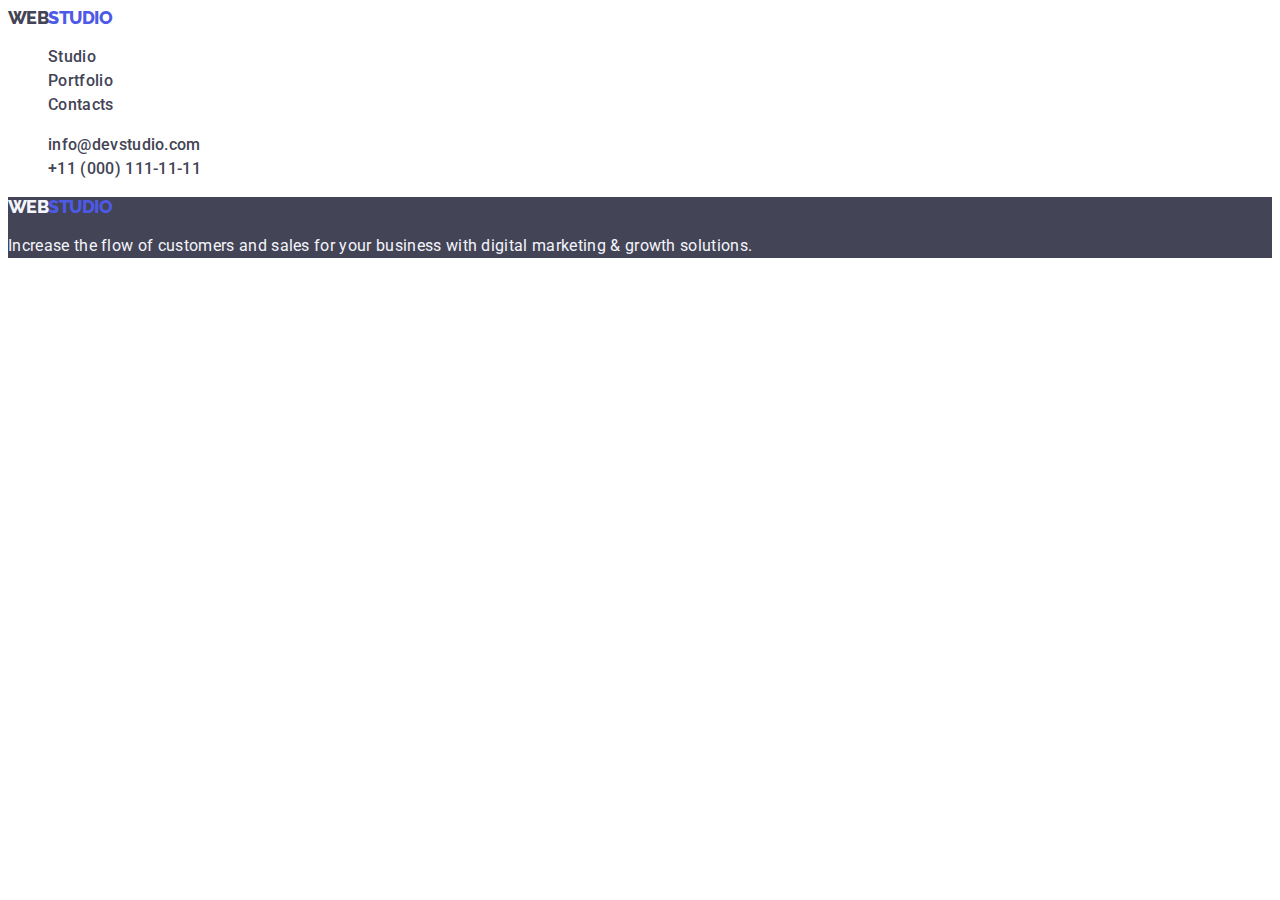
==== portfolio.html @ e65fb9cf "second commit" ====
<!DOCTYPE html>
<html lang="en">
<head>
    <meta charset="UTF-8">
    <meta name="viewport" content="width=device-width, initial-scale=1.0">
    <title>Portfolio</title>
    <link rel="preconnect" href="https://fonts.googleapis.com">
    <link rel="preconnect" href="https://fonts.gstatic.com" crossorigin>
    <link href="https://fonts.googleapis.com/css2?family=Raleway:wght@800&family=Roboto:wght@400;500;700;900&display=swap" rel="stylesheet">
    <link rel="stylesheet" href="./css/styles.css" />
</head>
    <body>
        <header class="header">
            <nav class="header-navigation">
                <a href="./index.html" class="header-logo link"><span>Web</span>Studio</a>
                <ul class="header-men list">
                    <li class="header-menu-item">
                        <a class="header-menu-link link" href="#">Studio</a>
                    </li>
                    <li class="header-menu-item">
                        <a class="header-menu-link link" href="#portfolio">Portfolio</a>
                    </li>
                    <li class="header-menu-item">
                        <a class="header-menu-link link" href="#contacts">Contacts</a>
                    </li>
                </ul>
            </nav>
            <address>
                <ul class="header-contact list">
                    <li class="header-contact-item">
                        <a class="header-contact-link link" href="mailto:info@devstudio.com">info@devstudio.com</a>
                    </li>
                    <li class="header-contact-item">
                        <a class="header-contact-link link" href="tel:+110001111111">+11 (000) 111-11-11</a>
                    </li>
                
                </ul>
            </address>
        </header>
        <main>
            <section>
                <h1 class="visually-hidden">list of buttons</h1>
            </section>
           
        </main>
        <footer class="footer">
            <a class="footer-logo link" href="./index.html"><span>Web</span>Studio</a>
            <p class="footer-text">Increase the flow of customers and sales for your business with digital marketing & growth solutions.</p>
        </footer>
    </body>
</html>
---- css/styles.css ----
:root {
    --primary-brand: #4d5ae5;
    --pressedstate: #404bbf;
    --text: #434455;
    --dark: #2E2F42;
    --success: #31d0aa;
    --subtle-text: #8e8f99;
    --accent: #e7e9fc;
    --light: #f4f4fd;
    --white-background: #ffffff;
    --modal-background: #fcfcfc;

}

body {
    font-family: 'Roboto', sans-serif;
}

.visually-hidden {
    position: absolute;
    width: 1px;
    height: 1px;
    margin: -1px;
    border: 0;
    padding: 0;
    white-space: nowrap;
    clip-path: inset(100%);
    clip: rect(0 0 0 0);
    overflow: hidden;
  }

.link {
    text-decoration: none;
}

.list {
    list-style-type: none;
}

/* ---------------- HEADER --------------- */

.header-logo {
    color: var(--primary-brand);
    font-size: 18px;
    font-family: Raleway;
    font-weight: 800;
    line-height: 1.16;
    letter-spacing: -0.03em;
    text-transform: uppercase;
}

.header-logo span {
    color: var(--text);
}

.header-menu-link,
.header-contact-link {
    color: var(--text);
    font-size: 16px;
    font-weight: 500;
    line-height: 1.5;
    letter-spacing: 0.02em;
    font-style: normal;
}

.header-menu-link:hover,
.header-menu-link:focus {
    color: var(--primary-brand);
}

/* ---------------- HERO --------------- */

.hero {
    background-color: var(--text);
}
.hero-title {
    color: var(--white-background);
    text-align: center;
    font-size: 56px;
    font-weight: 700;
    line-height: 1.07;
    letter-spacing: 0.02em;
}
.hero-btn {
    color:  var(--white-background);
    text-align: center;
    font-size: 16px;
    font-family: inherit;
    font-weight: 500;
    line-height: 1.5;
    letter-spacing: 0.04em;
    background-color: var(--primary-brand);
}

/* ---------------- ADVANTAGES --------------- */

.advantages {
}

.advantages-list {
}

.advantages-item {
}

.advantages-subtitle {
    color: var(--text);
    font-size: 20px;
    font-weight: 500;
    line-height: 1.2;
    letter-spacing: 0.02;
}
.advantages-item-text {
    color: var(--text);
    font-size: 16px;
    line-height: 1.5;
    letter-spacing: 0.02;
}

/* ---------------- SERVICES --------------- */

.services {
}
.services-title {
    color:  var(--text);
    text-align: center;
    font-size: 36px;
    font-weight: 700;
    line-height: 1.11;
    letter-spacing: 0.02em;
    text-transform: capitalize;
}
.services-list {
}
.list {
}
.services-item {
}
.services-img {
}

/* ---------------- TEAM --------------- */

.team {
}
.team-title {
    color: var(--text);
    text-align: center;
    font-size: 36px;
    font-weight: 700;
    line-height: 1.11;
    letter-spacing: 0.02em;
    text-transform: capitalize;
}
.team-name {
    color: var(--text);
    text-align: center;
    font-size: 20px;
    font-family: Roboto;
    font-weight: 500;
    line-height: 1.2;
    letter-spacing: 0.02em;
}
.team-specialty {
    color: var(--text);
    text-align: center;
    font-size: 16px;
    font-family: Roboto;
    line-height: 1.5;
    letter-spacing: 0.02em;
    }

/* ---------------- FOOTER --------------- */

.footer {
    background-color: var(--text);
 }
.footer-logo {
    color: var(--primary-brand);
    font-size: 18px;
    font-family: Raleway;
    font-weight: 800;
    line-height: 1.16;
    letter-spacing: -0.03em;
    text-transform: uppercase;
 }

.footer-logo span {
    color: var(--light);
}

.footer-text {
    color: var(--light);
    font-size: 16px;
    line-height: 1.5;
    letter-spacing: 0.02em;
}
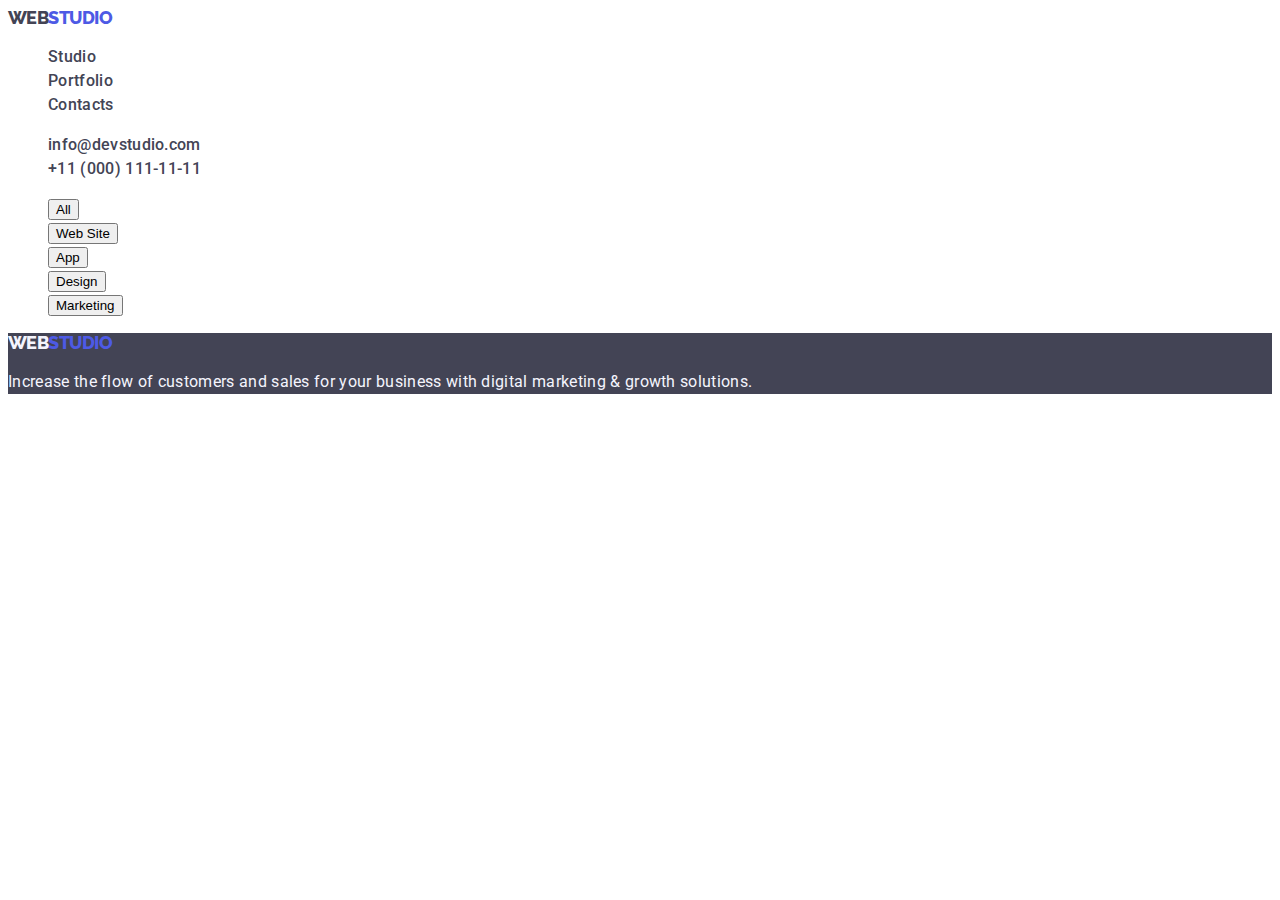
==== commit e5c99d94: "second commit" ====
--- a/portfolio.html
+++ b/portfolio.html
@@ -15,13 +15,13 @@
                 <a href="./index.html" class="header-logo link"><span>Web</span>Studio</a>
                 <ul class="header-men list">
                     <li class="header-menu-item">
-                        <a class="header-menu-link link" href="#">Studio</a>
+                        <a class="header-menu-link link" href="./index.html">Studio</a>
                     </li>
                     <li class="header-menu-item">
-                        <a class="header-menu-link link" href="#portfolio">Portfolio</a>
+                        <a class="header-menu-link link" href="./portfolio.html">Portfolio</a>
                     </li>
                     <li class="header-menu-item">
-                        <a class="header-menu-link link" href="#contacts">Contacts</a>
+                        <a class="header-menu-link link" href="">Contacts</a>
                     </li>
                 </ul>
             </nav>
@@ -40,6 +40,23 @@
         <main>
             <section>
                 <h1 class="visually-hidden">list of buttons</h1>
+                <ul class="button-list list">
+                    <li>
+                        <button class="link-button" type="button">All</button>
+                    </li>
+                    <li>
+                        <button class="link-button" type="button">Web Site</button>
+                    </li>
+                    <li>
+                        <button class="link-button" type="button">App</button>
+                    </li>
+                    <li>
+                        <button class="link-button" type="button">Design</button>
+                    </li>
+                    <li>
+                        <button class="link-button" type="button">Marketing</button>
+                    </li>
+                </ul>
             </section>
            
         </main>
--- a/css/styles.css
+++ b/css/styles.css
@@ -156,7 +156,6 @@
     color: var(--text);
     text-align: center;
     font-size: 20px;
-    font-family: Roboto;
     font-weight: 500;
     line-height: 1.2;
     letter-spacing: 0.02em;
@@ -165,7 +164,6 @@
     color: var(--text);
     text-align: center;
     font-size: 16px;
-    font-family: Roboto;
     line-height: 1.5;
     letter-spacing: 0.02em;
     }
@@ -194,4 +192,16 @@
     font-size: 16px;
     line-height: 1.5;
     letter-spacing: 0.02em;
-}+}
+
+/* ---------------- BUTTON --------------- */
+
+.button-list {
+color: var(--primary-brand);
+font-size: 16px;
+font-family: inherit;
+font-weight: 500;
+line-height: 1.5;
+letter-spacing: 0.04em;
+}
+
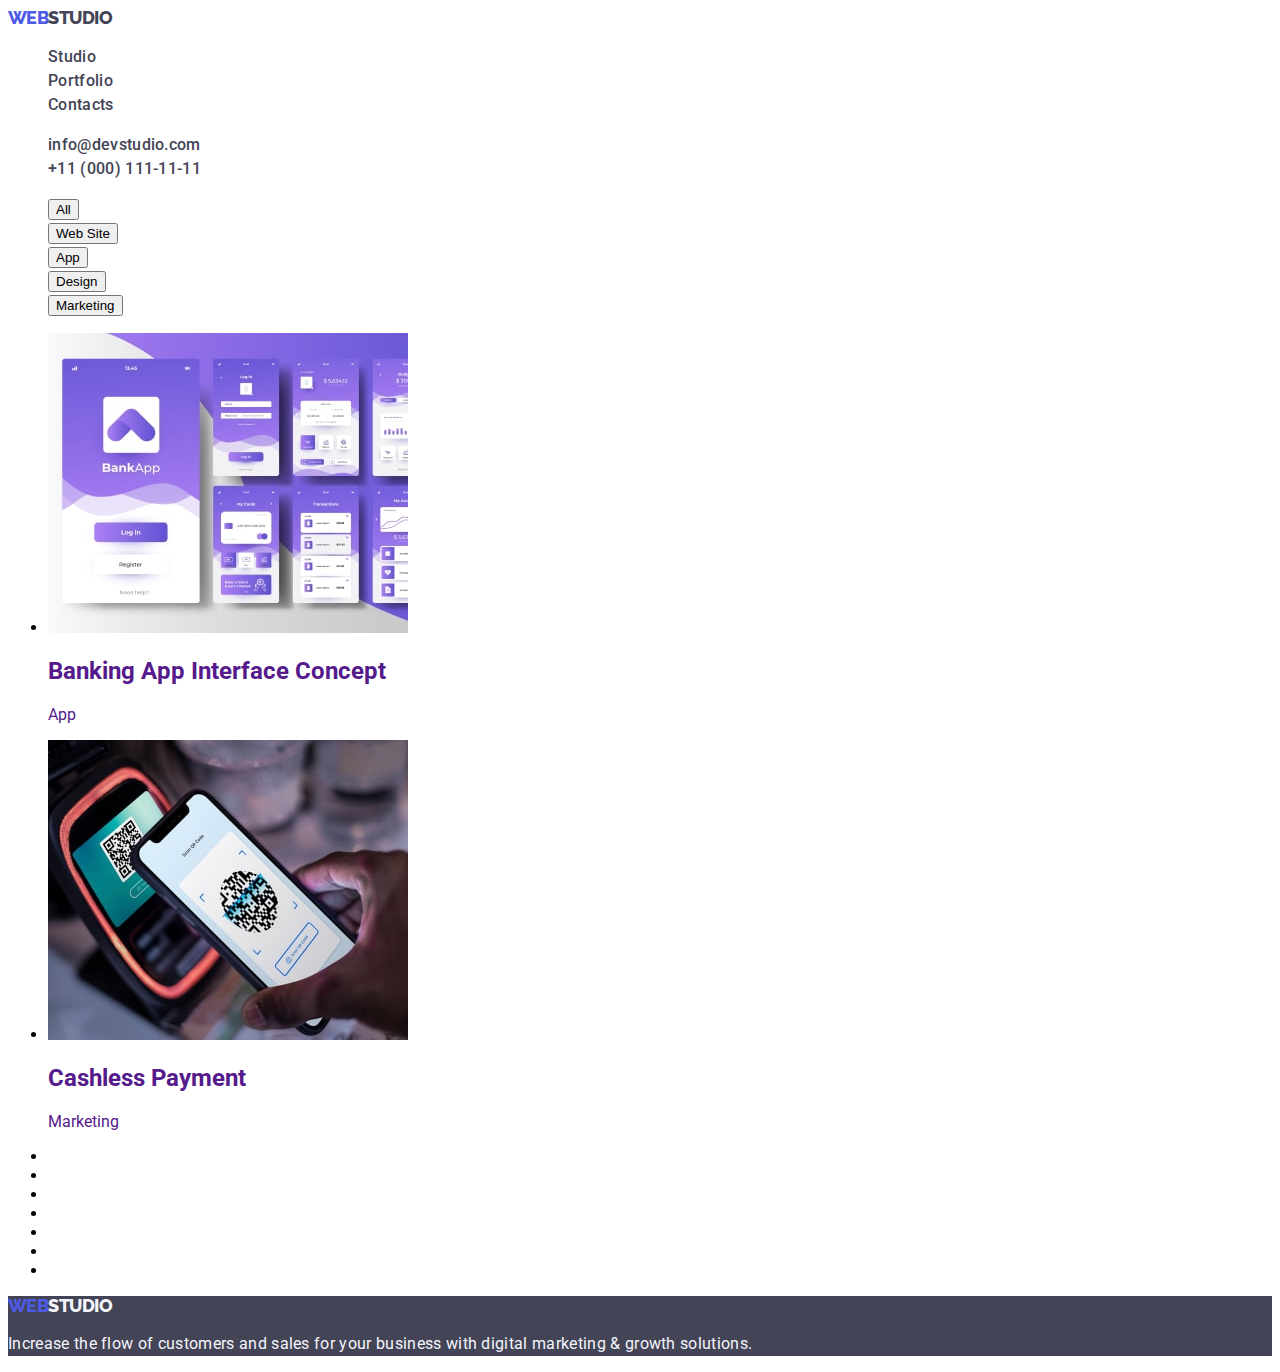
==== commit 7985d1b4: "second commit" ====
--- a/portfolio.html
+++ b/portfolio.html
@@ -12,7 +12,7 @@
     <body>
         <header class="header">
             <nav class="header-navigation">
-                <a href="./index.html" class="header-logo link"><span>Web</span>Studio</a>
+                <a href="./index.html" class="header-logo link">Web<span class="header-logo-accent">Studio</span></a>
                 <ul class="header-men list">
                     <li class="header-menu-item">
                         <a class="header-menu-link link" href="./index.html">Studio</a>
@@ -57,11 +57,34 @@
                         <button class="link-button" type="button">Marketing</button>
                     </li>
                 </ul>
+                <ul class="project-list">
+                    <li class="project-card-list">
+                        <a class="project-item link" href="">
+                            <img src="./images/banking-app.jpg" alt="Banking App Interface Concept" width="360" height="300" class="project-item-img" />
+                            <h2 class="project-title">Banking App Interface Concept</h2>
+                            <p class="project-text">App</p>
+                        </a>
+                    </li>
+                    <li>
+                        <a class="project-item link" href="">
+                            <img src="./images/payment.jpg" alt="Cashless Payment" width="360" height="300" class="project-item-img" />
+                            <h2 class="project-title">Cashless Payment</h2>
+                            <p class="project-text">Marketing</p>
+                        </a>
+                    </li>
+                    <li></li>
+                    <li></li>
+                    <li></li>
+                    <li></li>
+                    <li></li>
+                    <li></li>
+                    <li></li>
+                </ul>
             </section>
            
         </main>
         <footer class="footer">
-            <a class="footer-logo link" href="./index.html"><span>Web</span>Studio</a>
+            <a class="footer-logo link" href="./index.html">Web<span>Studio</span></a>
             <p class="footer-text">Increase the flow of customers and sales for your business with digital marketing & growth solutions.</p>
         </footer>
     </body>
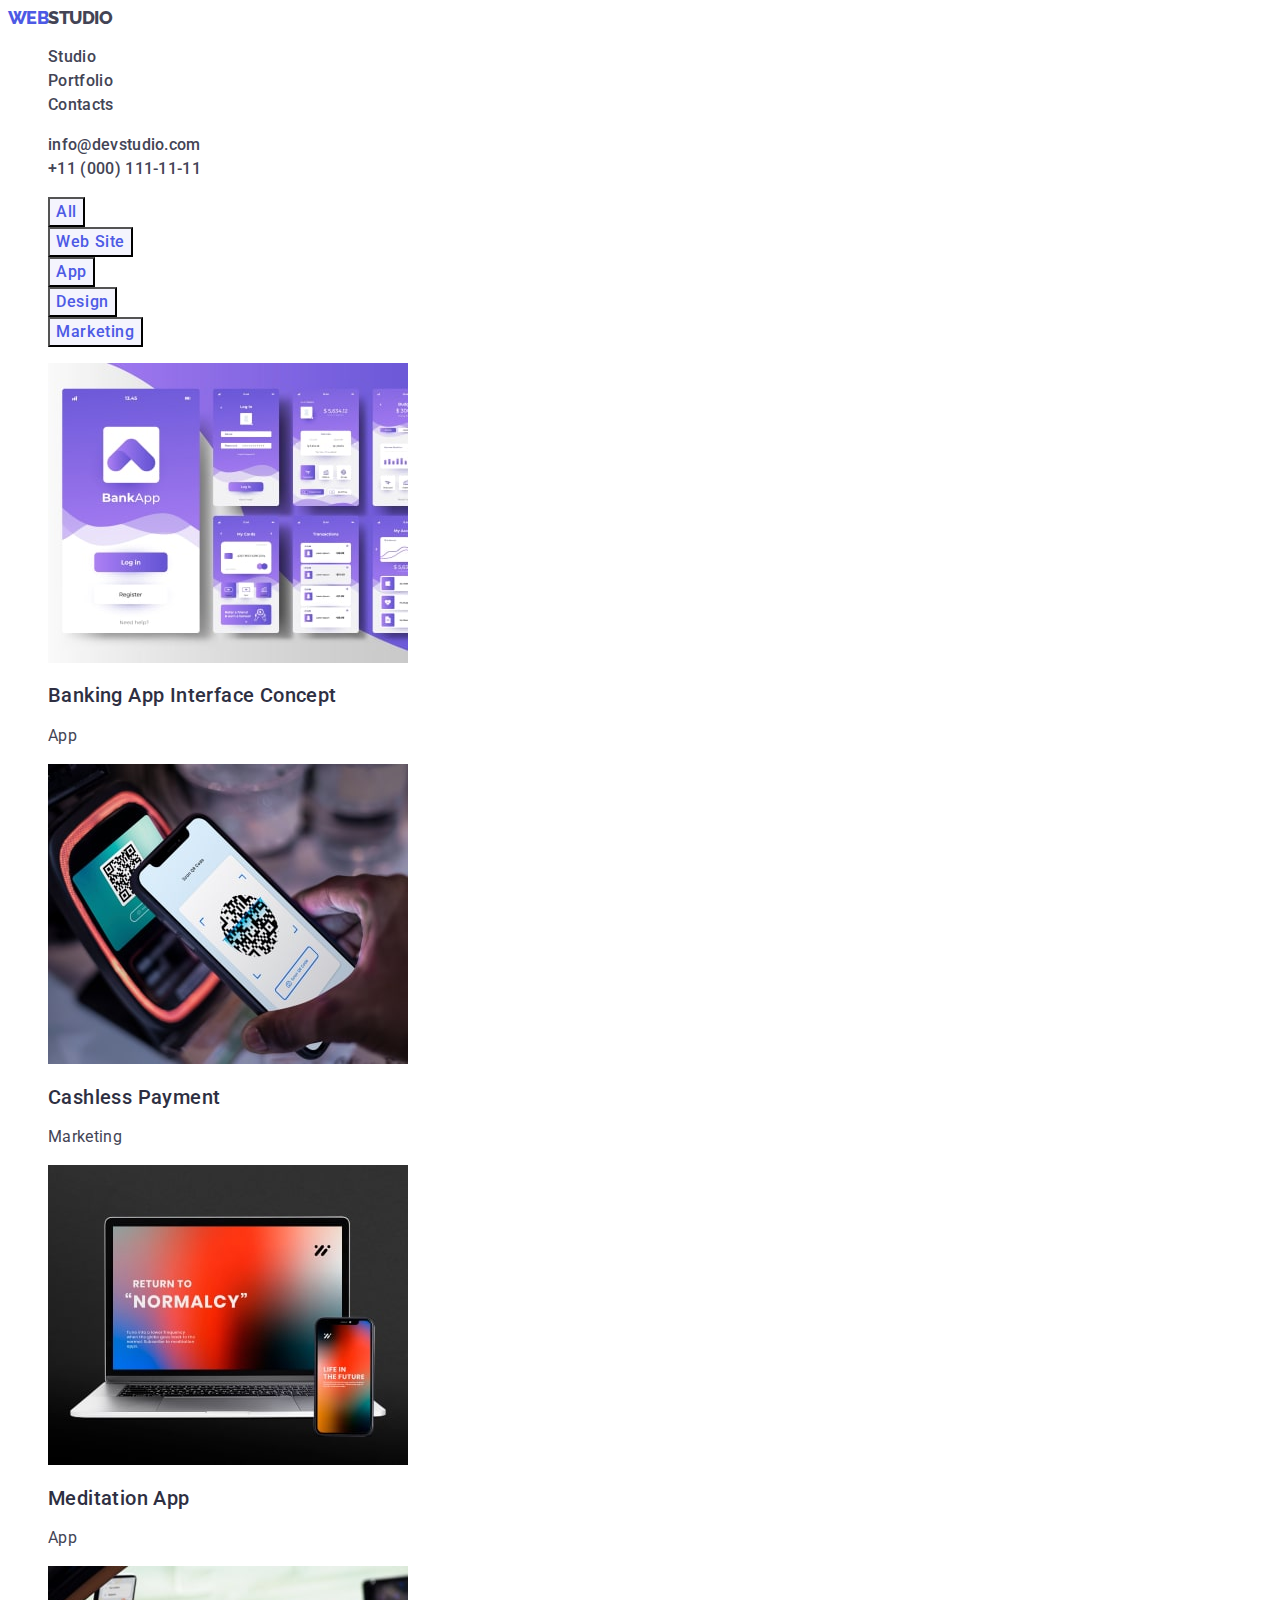
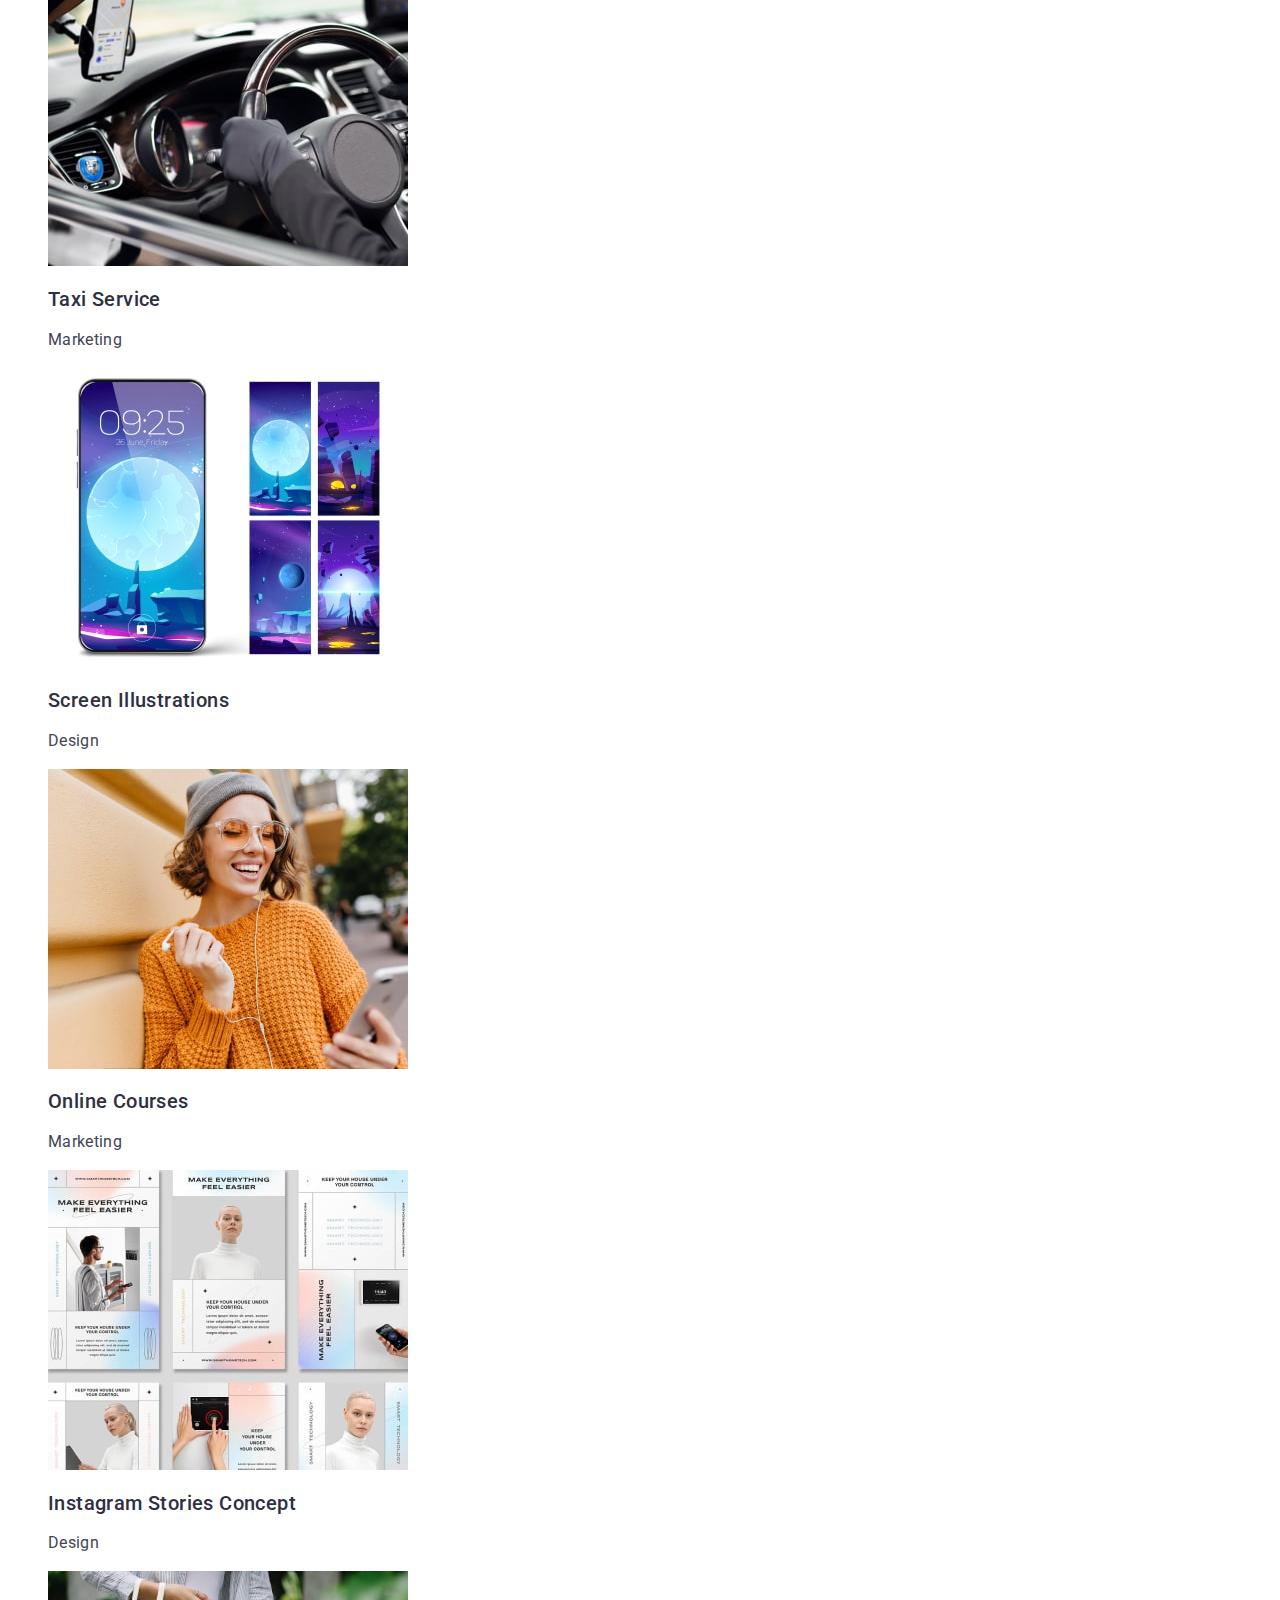
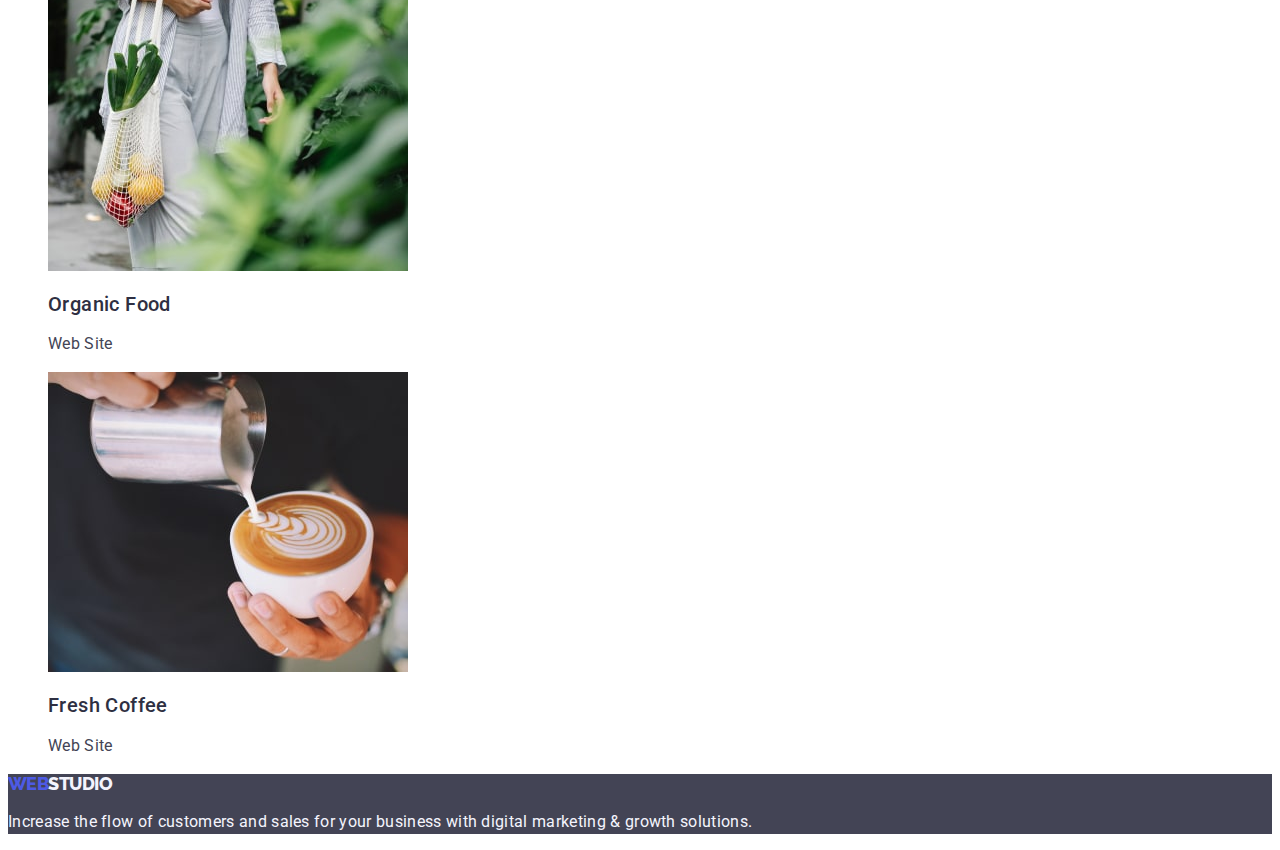
==== commit d8954788: "second commit" ====
--- a/portfolio.html
+++ b/portfolio.html
@@ -13,7 +13,7 @@
         <header class="header">
             <nav class="header-navigation">
                 <a href="./index.html" class="header-logo link">Web<span class="header-logo-accent">Studio</span></a>
-                <ul class="header-men list">
+                <ul class="header-menu list">
                     <li class="header-menu-item">
                         <a class="header-menu-link link" href="./index.html">Studio</a>
                     </li>
@@ -42,22 +42,22 @@
                 <h1 class="visually-hidden">list of buttons</h1>
                 <ul class="button-list list">
                     <li>
-                        <button class="link-button" type="button">All</button>
+                        <button class="portfolio-button" type="button">All</button>
                     </li>
                     <li>
-                        <button class="link-button" type="button">Web Site</button>
+                        <button class="portfolio-button" type="button">Web Site</button>
                     </li>
                     <li>
-                        <button class="link-button" type="button">App</button>
+                        <button class="portfolio-button" type="button">App</button>
                     </li>
                     <li>
-                        <button class="link-button" type="button">Design</button>
+                        <button class="portfolio-button" type="button">Design</button>
                     </li>
                     <li>
-                        <button class="link-button" type="button">Marketing</button>
+                        <button class="portfolio-button" type="button">Marketing</button>
                     </li>
                 </ul>
-                <ul class="project-list">
+                <ul class="project-list list">
                     <li class="project-card-list">
                         <a class="project-item link" href="">
                             <img src="./images/banking-app.jpg" alt="Banking App Interface Concept" width="360" height="300" class="project-item-img" />
@@ -72,13 +72,54 @@
                             <p class="project-text">Marketing</p>
                         </a>
                     </li>
-                    <li></li>
-                    <li></li>
-                    <li></li>
-                    <li></li>
-                    <li></li>
-                    <li></li>
-                    <li></li>
+                    <li>
+                        <a class="project-item link" href="">
+                        <img src="./images/meditation-app.jpg" alt="Meditation App" width="360" height="300" class="project-item-img" />
+                        <h2 class="project-title">Meditation App</h2>
+                        <p class="project-text">App</p>
+                    </li>
+                    <li>
+                        <a class="project-item link" href="">
+                        <img src="./images/taxi-service.jpg" alt="Taxi Service" width="360" height="300" class="project-item-img" />
+                        <h2 class="project-title">Taxi Service</h2>
+                        <p class="project-text">Marketing</p>
+                        </a>
+                    </li>
+                    <li>
+                        <a class="project-item link" href="">
+                         <img src="./images/screen-illustrations.jpg" alt="Screen Illustrations" width="360" height="300" class="project-item-img" />
+                         <h2 class="project-title">Screen Illustrations</h2>
+                         <p class="project-text">Design</p>
+                        </a>
+                    </li>
+                    <li>
+                        <a class="project-item link" href="">
+                         <img src="./images/online-courses.jpg" alt="Online Courses" width="360" height="300" class="project-item-img" />
+                         <h2 class="project-title">Online Courses</h2>
+                         <p class="project-text">Marketing</p>
+                        </a>
+                    </li>
+                    <li>
+                        <a class="project-item link" href="">
+                        <img src="./images/instagram-stories.jpg" alt="Instagram Stories Concept" width="360" height="300" class="project-item-img" />
+                        <h2 class="project-title">Instagram Stories Concept</h2>
+                        <p class="project-text">Design</p>
+                        </a>
+                    </li>
+                    <li>
+                        <a class="project-item link" href="">
+                        <img src="./images/organic-food.jpg" alt="Organic Food" width="360" height="300" class="project-item-img" />
+                        <h2 class="project-title">Organic Food</h2>
+                        <p class="project-text">Web Site</p>
+                        </a>
+                    </li>
+                    <li>
+                        <a class="project-item link" href="">
+                        <img src="./images/fresh-coffe.jpg" alt="Fresh Coffee" width="360" height="300" class="project-item-img" />
+                        <h2 class="project-title">Fresh Coffee</h2>
+                        <p class="project-text">Web Site</p>
+                        </a>
+                    </li>
                 </ul>
             </section>
            
--- a/css/styles.css
+++ b/css/styles.css
@@ -197,11 +197,42 @@
 /* ---------------- BUTTON --------------- */
 
 .button-list {
-color: var(--primary-brand);
-font-size: 16px;
-font-family: inherit;
-font-weight: 500;
-line-height: 1.5;
-letter-spacing: 0.04em;
-}
-
+
+}
+
+.portfolio-button {
+    color: var(--primary-brand);
+    font-size: 16px;
+    font-family: inherit;
+    font-weight: 500;
+    line-height: 1.5;
+    letter-spacing: 0.04em;
+    background-color: var(--light);
+}
+
+.portfolio-button:hover,
+.portfolio-button:focus {
+    color: var(--light);
+    background-color: var(--primary-brand);
+    cursor: pointer;
+}
+
+
+/* ---------------- PROJECT --------------- */
+
+.project-title {
+    color: var(--dark);
+    font-size: 20px;
+    font-weight: 500;
+    line-height: 1.2;
+    letter-spacing: 0.02em;
+}
+
+.project-text {
+    color: var(--text);
+    font-size: 16px;
+    line-height: 1.5;
+    letter-spacing: 0.02em;
+}
+
+
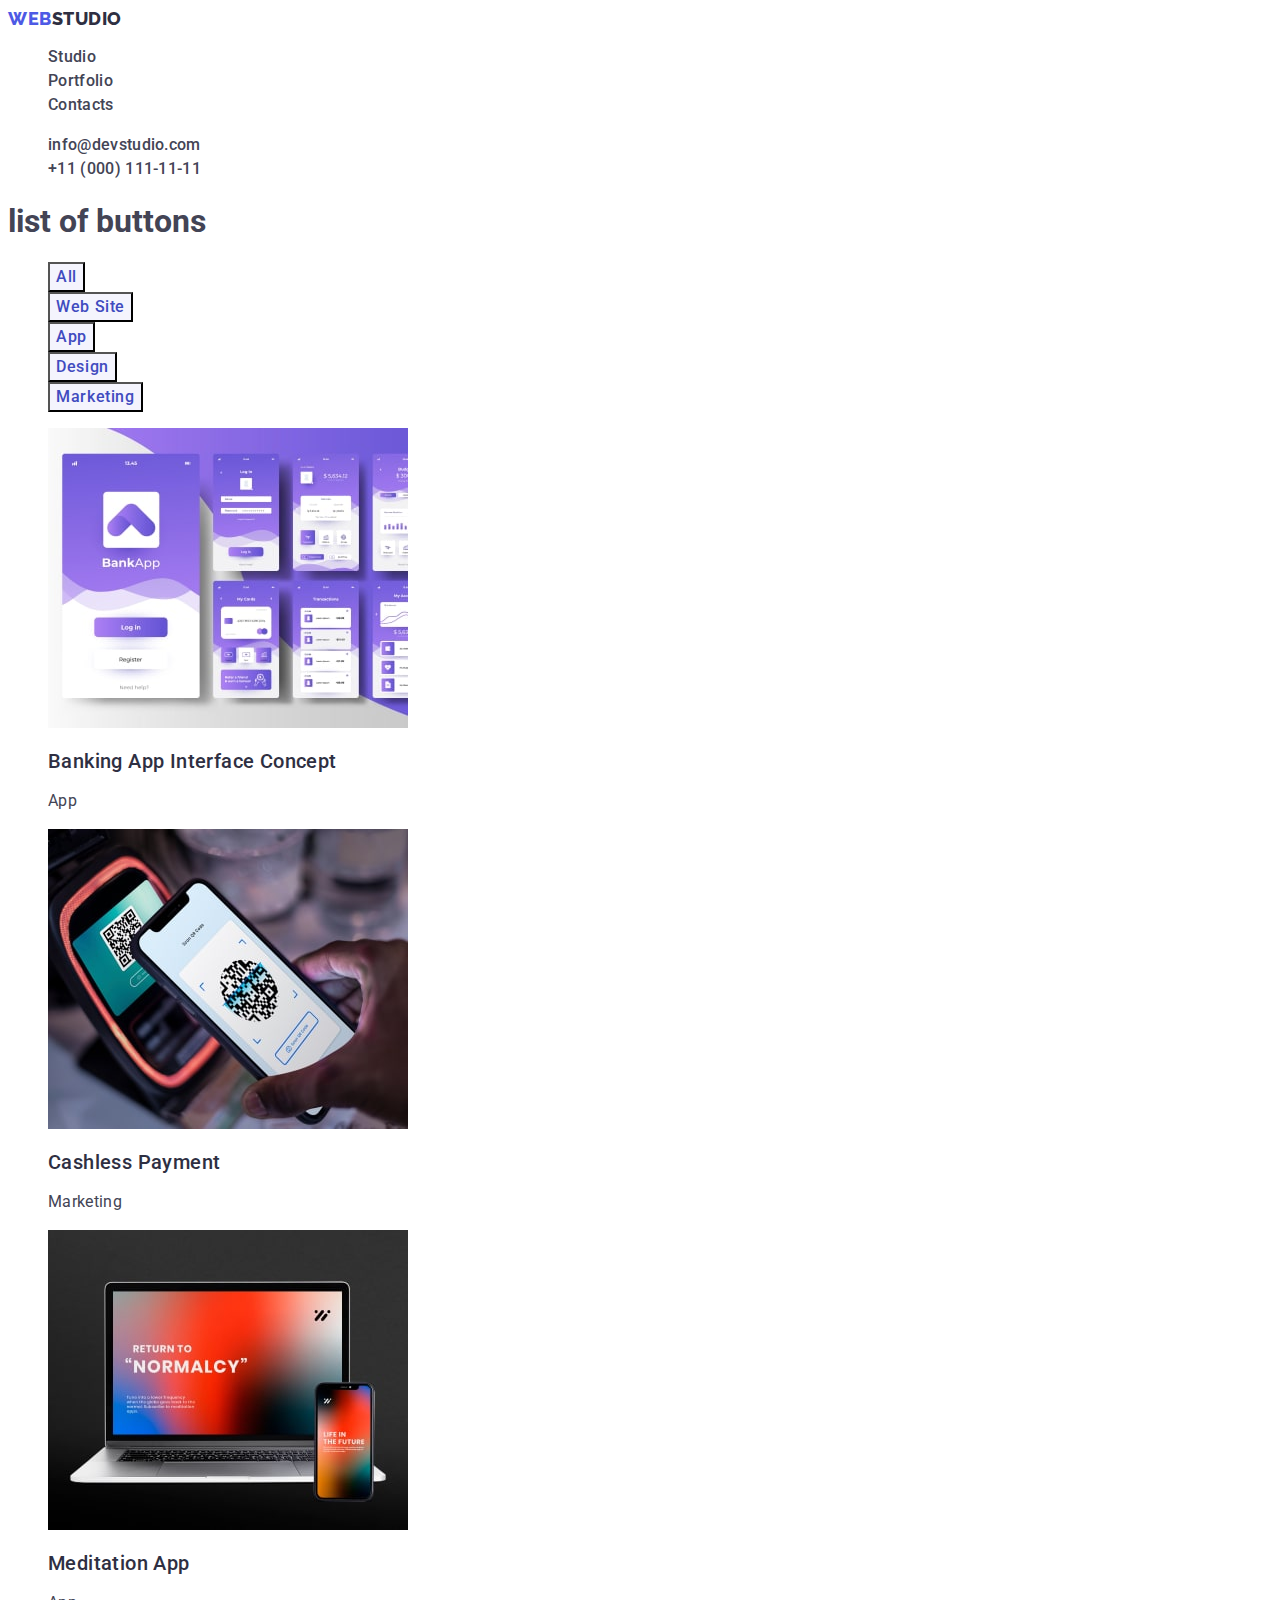
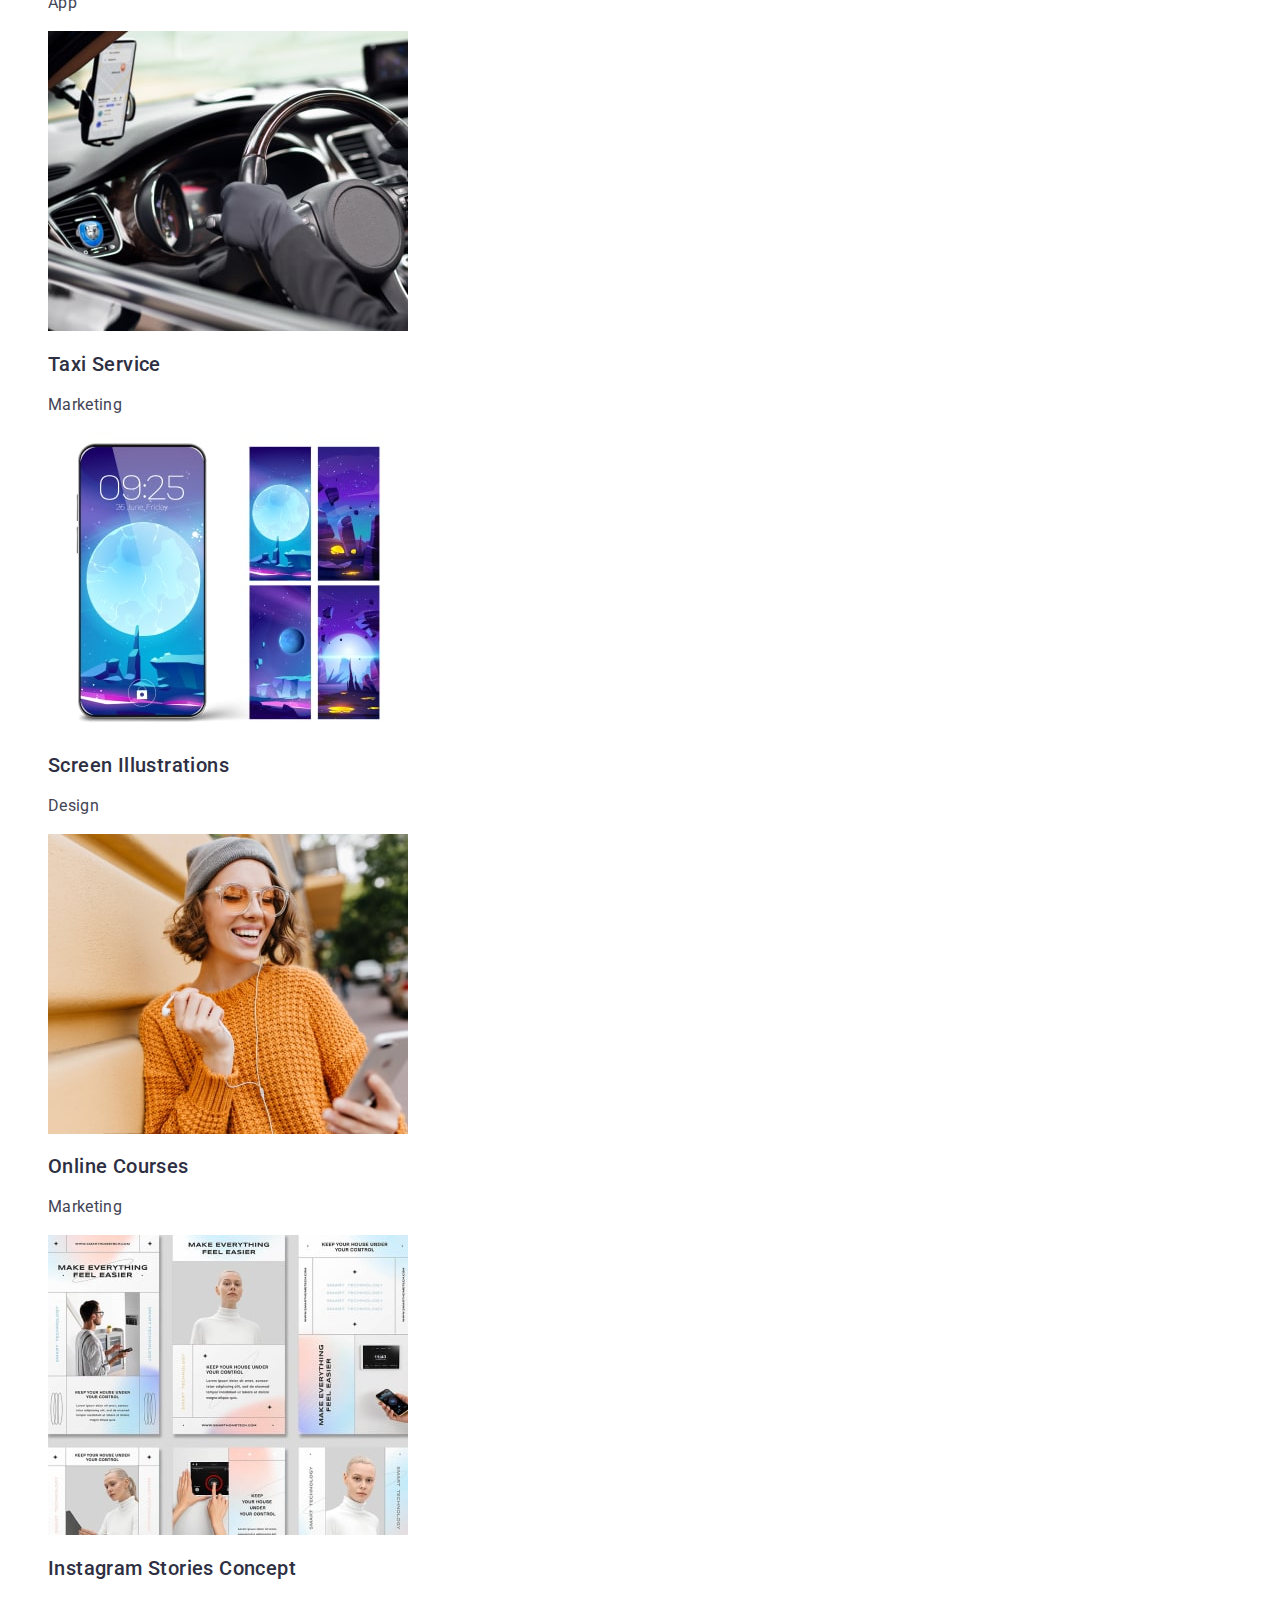
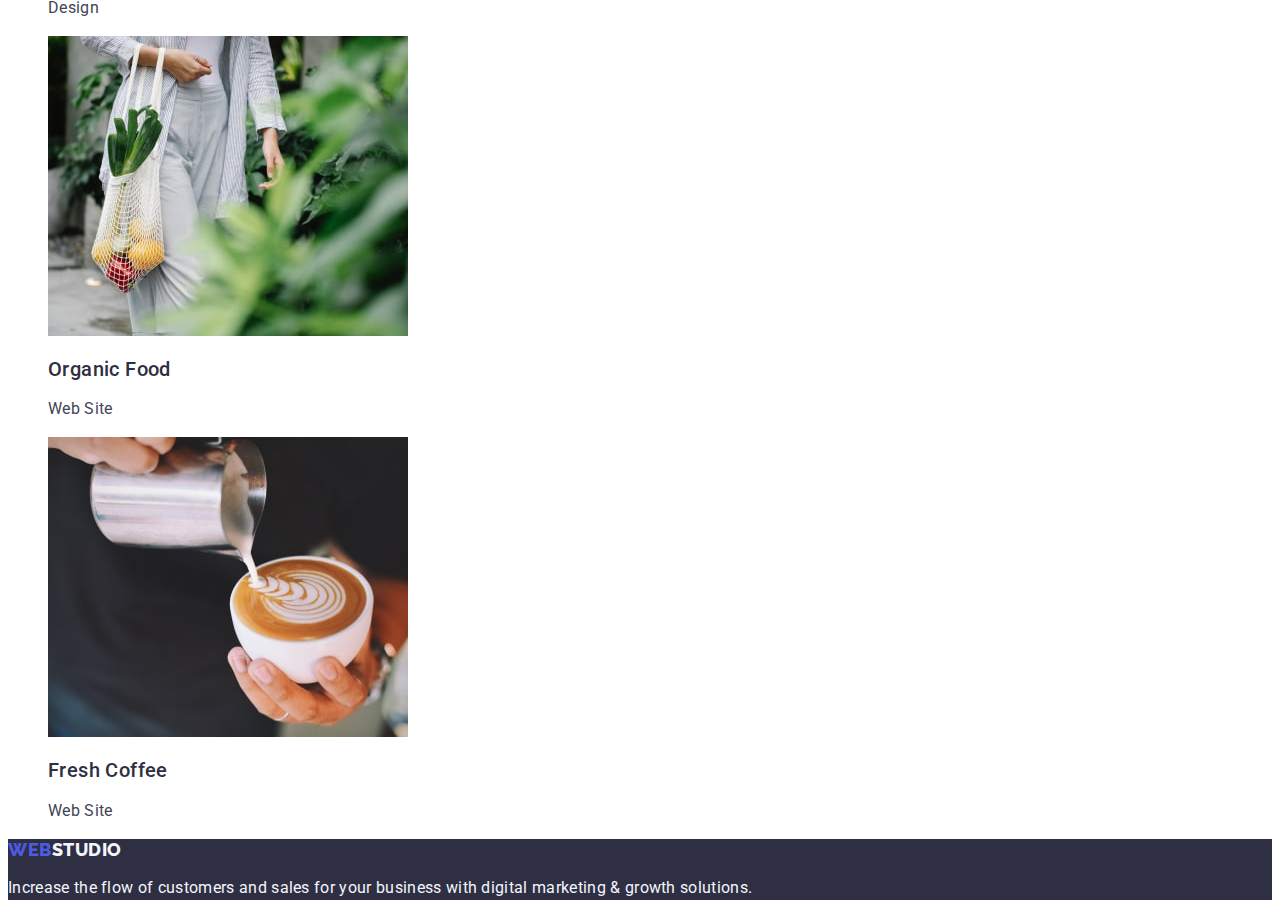
==== commit 9f13b7b7: "second commit" ====
--- a/portfolio.html
+++ b/portfolio.html
@@ -25,7 +25,7 @@
                     </li>
                 </ul>
             </nav>
-            <address>
+            <address class="header-adress">
                 <ul class="header-contact list">
                     <li class="header-contact-item">
                         <a class="header-contact-link link" href="mailto:info@devstudio.com">info@devstudio.com</a>
@@ -40,7 +40,7 @@
         <main>
             <section>
                 <h1 class="visually-hidden">list of buttons</h1>
-                <ul class="button-list list">
+                <ul class="portfolio-button-list list">
                     <li>
                         <button class="portfolio-button" type="button">All</button>
                     </li>
@@ -77,6 +77,7 @@
                         <img src="./images/meditation-app.jpg" alt="Meditation App" width="360" height="300" class="project-item-img" />
                         <h2 class="project-title">Meditation App</h2>
                         <p class="project-text">App</p>
+                        </a>
                     </li>
                     <li>
                         <a class="project-item link" href="">
@@ -125,7 +126,7 @@
            
         </main>
         <footer class="footer">
-            <a class="footer-logo link" href="./index.html">Web<span>Studio</span></a>
+            <a class="footer-logo link" href="./index.html">Web<span class="footer--logo-accent">Studio</span></a>
             <p class="footer-text">Increase the flow of customers and sales for your business with digital marketing & growth solutions.</p>
         </footer>
     </body>
--- a/css/styles.css
+++ b/css/styles.css
@@ -14,20 +14,10 @@
 
 body {
     font-family: 'Roboto', sans-serif;
-}
-
-.visually-hidden {
-    position: absolute;
-    width: 1px;
-    height: 1px;
-    margin: -1px;
-    border: 0;
-    padding: 0;
-    white-space: nowrap;
-    clip-path: inset(100%);
-    clip: rect(0 0 0 0);
-    overflow: hidden;
-  }
+    color: var(--text);
+    background-color: var(--white-background);
+}
+
 
 .link {
     text-decoration: none;
@@ -42,15 +32,15 @@
 .header-logo {
     color: var(--primary-brand);
     font-size: 18px;
-    font-family: Raleway;
+    font-family: 'Raleway', sans-serif;
     font-weight: 800;
-    line-height: 1.16;
-    letter-spacing: -0.03em;
+    line-height: 1.17;
+    letter-spacing: 0.03em;
     text-transform: uppercase;
 }
 
 .header-logo span {
-    color: var(--text);
+    color: var(--dark);
 }
 
 .header-menu-link,
@@ -65,13 +55,17 @@
 
 .header-menu-link:hover,
 .header-menu-link:focus {
-    color: var(--primary-brand);
+    color: var(--pressedstate);
+}
+
+.header-adress {
+    font-style: normal;
 }
 
 /* ---------------- HERO --------------- */
 
 .hero {
-    background-color: var(--text);
+    background-color: var(--dark);
 }
 .hero-title {
     color: var(--white-background);
@@ -90,39 +84,35 @@
     line-height: 1.5;
     letter-spacing: 0.04em;
     background-color: var(--primary-brand);
+    cursor: pointer;
 }
 
 /* ---------------- ADVANTAGES --------------- */
 
-.advantages {
-}
-
-.advantages-list {
-}
 
 .advantages-item {
+
 }
 
 .advantages-subtitle {
-    color: var(--text);
+    color: var(--dark);
     font-size: 20px;
     font-weight: 500;
     line-height: 1.2;
-    letter-spacing: 0.02;
+    letter-spacing: 0.02em;
 }
 .advantages-item-text {
     color: var(--text);
     font-size: 16px;
     line-height: 1.5;
-    letter-spacing: 0.02;
+    letter-spacing: 0.02em;
 }
 
 /* ---------------- SERVICES --------------- */
 
-.services {
-}
+
 .services-title {
-    color:  var(--text);
+    color:  var(--dark);
     text-align: center;
     font-size: 36px;
     font-weight: 700;
@@ -130,21 +120,11 @@
     letter-spacing: 0.02em;
     text-transform: capitalize;
 }
-.services-list {
-}
-.list {
-}
-.services-item {
-}
-.services-img {
-}
 
 /* ---------------- TEAM --------------- */
 
-.team {
-}
 .team-title {
-    color: var(--text);
+    color: var(--dark);
     text-align: center;
     font-size: 36px;
     font-weight: 700;
@@ -152,8 +132,13 @@
     letter-spacing: 0.02em;
     text-transform: capitalize;
 }
+.team-ul {
+    background-color: var(--white-background);
+}
+
+
 .team-name {
-    color: var(--text);
+    color: var(--dark);
     text-align: center;
     font-size: 20px;
     font-weight: 500;
@@ -171,15 +156,15 @@
 /* ---------------- FOOTER --------------- */
 
 .footer {
-    background-color: var(--text);
+    background-color: var(--dark);
  }
 .footer-logo {
     color: var(--primary-brand);
     font-size: 18px;
-    font-family: Raleway;
+    font-family: 'Raleway', sans-serif;
     font-weight: 800;
-    line-height: 1.16;
-    letter-spacing: -0.03em;
+    line-height: 1.17;
+    letter-spacing: 0.03em;
     text-transform: uppercase;
  }
 
@@ -196,12 +181,8 @@
 
 /* ---------------- BUTTON --------------- */
 
-.button-list {
-
-}
-
 .portfolio-button {
-    color: var(--primary-brand);
+    color: var(--pressedstate);
     font-size: 16px;
     font-family: inherit;
     font-weight: 500;
@@ -212,8 +193,8 @@
 
 .portfolio-button:hover,
 .portfolio-button:focus {
-    color: var(--light);
-    background-color: var(--primary-brand);
+    color: var(--white-background);
+    background-color: var(--pressedstate);
     cursor: pointer;
 }
 
